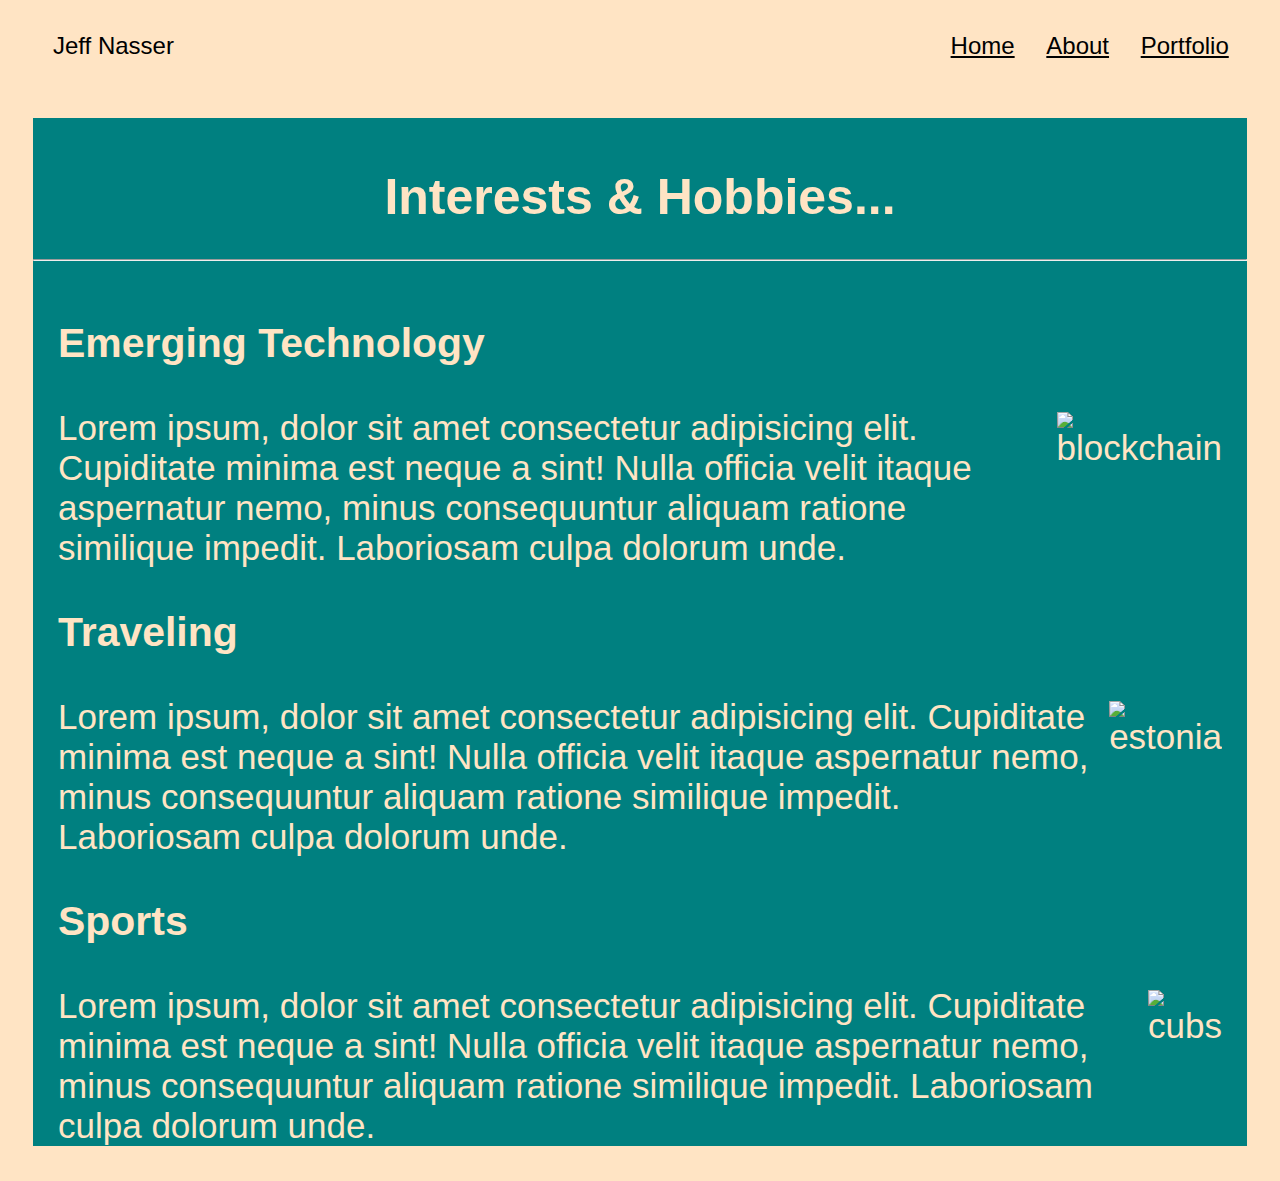
==== about.html @ edfc3ca7 "upload2" ====
<!DOCTYPE html>
<html lang="en">
<head>
    <meta charset="UTF-8">
    <meta name="viewport" content="width=device-width, initial-scale=1.0">
    <title>Jeff Nasser Website</title>
    <script src="script.js" defer></script>
    <link rel="stylesheet" href="style.css">
</head>
<body>
   <nav>
    <p>Jeff Nasser</p>
    <a href="index.html">Home</a>
    <a href="about.html">About</a>
    <a href="portfolio.html">Portfolio</a>
   </nav>
<article>
    <h1>Interests & Hobbies...</h1>
        <hr>
    <div class="container">
        
        <h3>Emerging Technology</h3>
    <p> Lorem ipsum, dolor sit amet consectetur adipisicing elit. Cupiditate minima est neque a sint! Nulla officia velit itaque aspernatur nemo, minus consequuntur aliquam ratione similique impedit. Laboriosam culpa dolorum unde.
    <img src="https://assets.weforum.org/article/image/UiXteB8xQtqg2zLUaltzQDJp7_doukS2Q79WCkxUsvE.jpg" alt="blockchain">

    <h3>Traveling</h3>
    <p> Lorem ipsum, dolor sit amet consectetur adipisicing elit. Cupiditate minima est neque a sint! Nulla officia velit itaque aspernatur nemo, minus consequuntur aliquam ratione similique impedit. Laboriosam culpa dolorum unde.
    <img src="https://media.istockphoto.com/id/494254150/photo/aerial-view-old-town-tallinn-estonia.jpg?s=612x612&w=0&k=20&c=sOU09Dgp2z8FJo7LBDtJT1_u1lJ7psCn7bgAqIoTz5o=" alt="estonia">
    </p>

    <h3>Sports</h3>
    <p> Lorem ipsum, dolor sit amet consectetur adipisicing elit. Cupiditate minima est neque a sint! Nulla officia velit itaque aspernatur nemo, minus consequuntur aliquam ratione similique impedit. Laboriosam culpa dolorum unde.
    <img src="https://c4.wallpaperflare.com/wallpaper/858/164/931/baseball-chicago-man-made-sport-wallpaper-preview.jpg" alt="cubs">
    </div>


</article>

</body>
</html>
---- style.css ----
body {background-color:bisque;}

article {background-color:teal; margin: 25px;}

nav p, a {display: inline-block;}
nav {background-color: bisque; color: black; font-size: 24px; font-family:'Gill Sans', 'Gill Sans MT', Calibri, 'Trebuchet MS', sans-serif; padding-left: 25px;}
nav a {color: inherit; padding-right: 25px;}
nav p {margin-left: 20px; margin-right: 770px;}

img {padding-bottom: 95px; padding-right: 25px;}

h1 {font-family: 'Gill Sans', 'Gill Sans MT', Calibri, 'Trebuchet MS', sans-serif; color: bisque; font-size: 50px; text-align: center; padding-top: 50px;}

.container {font-family: 'Gill Sans', 'Gill Sans MT', Calibri, 'Trebuchet MS', sans-serif; font-size: 35px; padding-top: 10px; color:bisque; padding-left: 25px;}

.container p {
    display: flex;
    align-items: center;
  }
  
.container img {
    margin-left: 20px;
    max-width: 400px;
    height: auto;
  }
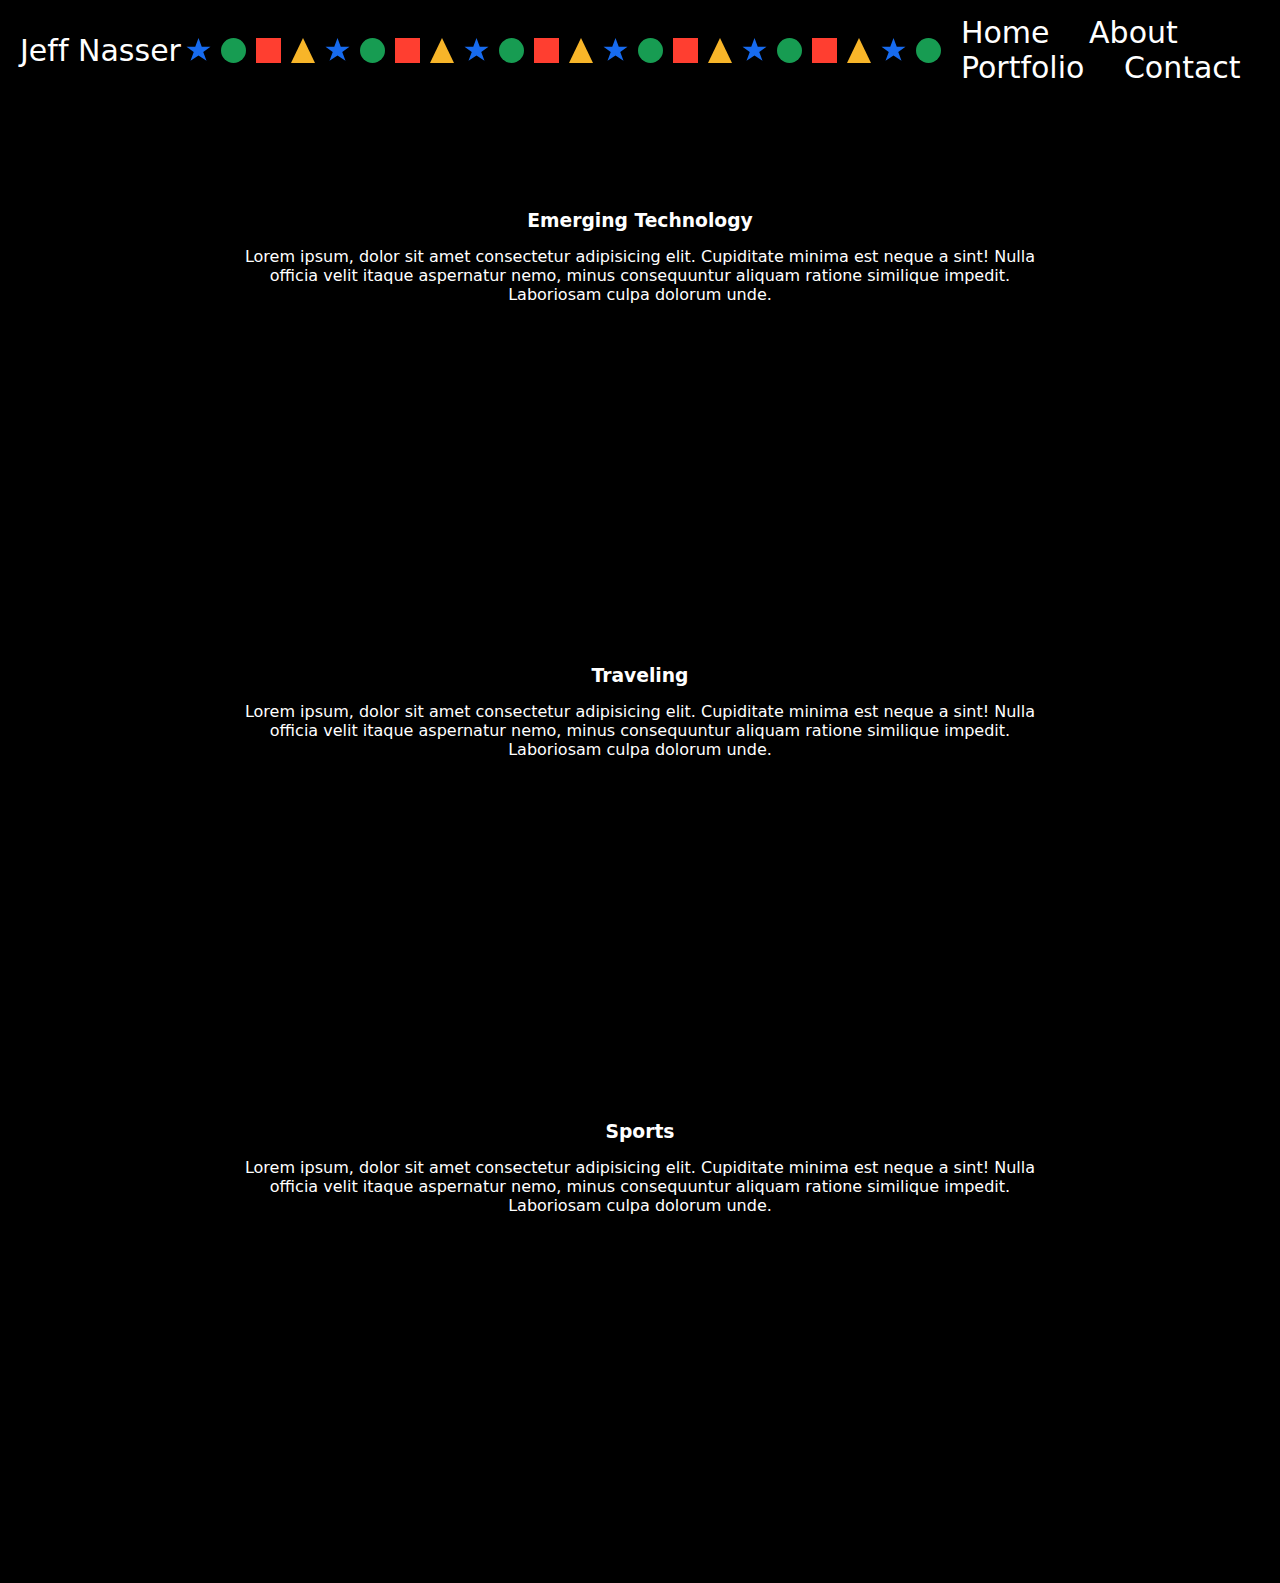
==== commit 8eb163b8: "flex changes" ====
--- a/about.html
+++ b/about.html
@@ -3,34 +3,84 @@
 <head>
     <meta charset="UTF-8">
     <meta name="viewport" content="width=device-width, initial-scale=1.0">
-    <title>Jeff Nasser Website</title>
-    <script src="script.js" defer></script>
+    <title>About</title>
     <link rel="stylesheet" href="style.css">
+    <script src="javascript.js" defer></script>
+    
 </head>
+
 <body>
-   <nav>
-    <p>Jeff Nasser</p>
-    <a href="index.html">Home</a>
-    <a href="about.html">About</a>
-    <a href="portfolio.html">Portfolio</a>
-   </nav>
+    <nav class="navbar">
+        <div class="name">
+          <span class="letter">J</span>
+          <span class="letter">e</span>
+          <span class="letter">f</span>
+          <span class="letter">f</span>
+          <span class="letter">&nbsp;</span>
+          <span class="letter">N</span>
+          <span class="letter">a</span>
+          <span class="letter">s</span>
+          <span class="letter">s</span>
+          <span class="letter">e</span>
+          <span class="letter">r</span>
+        </div>
+        <div class="nav-shapes">
+          <div class="star"></div>
+          <div class="circle"></div>
+          <div class="square"></div>
+          <div class="triangle"></div>
+          <div class="star"></div>
+          <div class="circle"></div>
+          <div class="square"></div>
+          <div class="triangle"></div>
+          <div class="star"></div>
+          <div class="circle"></div>
+          <div class="square"></div>
+          <div class="triangle"></div>
+          <div class="star"></div>
+          <div class="circle"></div>
+          <div class="square"></div>
+          <div class="triangle"></div>
+          <div class="star"></div>
+          <div class="circle"></div>
+          <div class="square"></div>
+          <div class="triangle"></div>
+          <div class="star"></div>
+          <div class="circle"></div>
+        </div>
+        <div>
+          <a href="index.html">Home</a>
+          <a href="about.html">About</a>
+          <a href="portfolio.html">Portfolio</a>
+          <a href="contact.html">Contact</a>
+        </div>
+      </nav>
+    
 <article>
-    <h1>Interests & Hobbies...</h1>
-        <hr>
-    <div class="container">
-        
-        <h3>Emerging Technology</h3>
+    <div class="container2">
+    <h1 class="flashlight-header">Interests & Hobbies</h1>
+    
+    <div class="emerging-tech">
+    <h3>Emerging Technology</h3>
     <p> Lorem ipsum, dolor sit amet consectetur adipisicing elit. Cupiditate minima est neque a sint! Nulla officia velit itaque aspernatur nemo, minus consequuntur aliquam ratione similique impedit. Laboriosam culpa dolorum unde.
-    <img src="https://assets.weforum.org/article/image/UiXteB8xQtqg2zLUaltzQDJp7_doukS2Q79WCkxUsvE.jpg" alt="blockchain">
+        <br><br><br><br><br><br><br><br><br><br><br><br><br><br><br><br><br><br>
+    </p>
+    </div>
 
+    <div class="traveling-background-container">
+        <div class="traveling-content">
     <h3>Traveling</h3>
     <p> Lorem ipsum, dolor sit amet consectetur adipisicing elit. Cupiditate minima est neque a sint! Nulla officia velit itaque aspernatur nemo, minus consequuntur aliquam ratione similique impedit. Laboriosam culpa dolorum unde.
-    <img src="https://media.istockphoto.com/id/494254150/photo/aerial-view-old-town-tallinn-estonia.jpg?s=612x612&w=0&k=20&c=sOU09Dgp2z8FJo7LBDtJT1_u1lJ7psCn7bgAqIoTz5o=" alt="estonia">
+        <br><br><br><br><br><br><br><br><br><br><br><br><br><br><br><br><br><br>
     </p>
+    </div>
+</div>
 
+    <div class="sports">
     <h3>Sports</h3>
     <p> Lorem ipsum, dolor sit amet consectetur adipisicing elit. Cupiditate minima est neque a sint! Nulla officia velit itaque aspernatur nemo, minus consequuntur aliquam ratione similique impedit. Laboriosam culpa dolorum unde.
-    <img src="https://c4.wallpaperflare.com/wallpaper/858/164/931/baseball-chicago-man-made-sport-wallpaper-preview.jpg" alt="cubs">
+        <br><br><br><br><br><br><br><br><br><br><br><br><br><br><br><br><br><br>
+    </p>
     </div>
 
 
--- a/style.css
+++ b/style.css
@@ -1,25 +1,287 @@
-body {background-color:bisque;}
-
-article {background-color:teal; margin: 25px;}
-
-nav p, a {display: inline-block;}
-nav {background-color: bisque; color: black; font-size: 24px; font-family:'Gill Sans', 'Gill Sans MT', Calibri, 'Trebuchet MS', sans-serif; padding-left: 25px;}
-nav a {color: inherit; padding-right: 25px;}
-nav p {margin-left: 20px; margin-right: 770px;}
+body {background-color: black; cursor: crosshair; margin: 0px;}
+
+article {display: flex; justify-content: center; font-family: system-ui, -apple-system, BlinkMacSystemFont, 'Segoe UI', Roboto, Oxygen, Ubuntu, Cantarell, 'Open Sans', 'Helvetica Neue', sans-serif;
+  margin-top: 0;
+    margin-bottom: 25px; 
+    margin-left: 25px;
+    margin-right: 25px;}
+
+
+nav {background-color: black; color: white; font-size: 30px; font-family:system-ui, -apple-system, BlinkMacSystemFont, 'Segoe UI', Roboto, Oxygen, Ubuntu, Cantarell, 'Open Sans', 'Helvetica Neue', sans-serif; padding: 15px 20px;}
+
+nav a {color: inherit; padding: 5px 15px; text-decoration: none;}
+
+.navbar {display: flex; justify-content: space-between; align-items: center; flex-wrap: nowrap;}
+
+.name {display: flex; justify-content: center;}
+
+.letter {
+  display: inline-block;
+}
+
+.letter:nth-child(1):hover {
+  color: #176BEF;
+}
+
+.letter:nth-child(2):hover {
+  color: #FF3E30;
+}
+
+.letter:nth-child(3):hover {
+  color: #F7B529;
+}
+
+.letter:nth-child(4):hover {
+  color: #179C52;
+}
+
+.letter:nth-child(5):hover {
+  color: #176BEF;
+}
+
+.letter:nth-child(6):hover {
+  color: #FF3E30;
+}
+
+.letter:nth-child(7):hover {
+  color: #F7B529;
+}
+
+.letter:nth-child(8):hover {
+  color: #179C52;
+}
+
+.letter:nth-child(9):hover {
+  color: #176BEF;
+}
+
+.letter:nth-child(10):hover {
+  color: #FF3E30;
+}
+
+.letter:nth-child(11):hover {
+  color: #F7B529;
+}
 
 img {padding-bottom: 95px; padding-right: 25px;}
 
-h1 {font-family: 'Gill Sans', 'Gill Sans MT', Calibri, 'Trebuchet MS', sans-serif; color: bisque; font-size: 50px; text-align: center; padding-top: 50px;}
-
-.container {font-family: 'Gill Sans', 'Gill Sans MT', Calibri, 'Trebuchet MS', sans-serif; font-size: 35px; padding-top: 10px; color:bisque; padding-left: 25px;}
-
-.container p {
-    display: flex;
-    align-items: center;
+.about-img {max-width: 100%; /* Make images responsive */
+  height: auto;
+  display: block; /* Remove extra space below images */
+  margin: 10px auto; /* Center images */}
+
+h1 {font-family:system-ui, -apple-system, BlinkMacSystemFont, 'Segoe UI', Roboto, Oxygen, Ubuntu, Cantarell, 'Open Sans', 'Helvetica Neue', sans-serif; color: white; font-size: 50px; text-align: center; padding-top: 50px;}
+
+h3 {color: white;}
+
+p {color: white;}
+
+.index-p {margin: 50px;}
+
+.container1 {font-family:system-ui, -apple-system, BlinkMacSystemFont, 'Segoe UI', Roboto, Oxygen, Ubuntu, Cantarell, 'Open Sans', 'Helvetica Neue', sans-serif; font-size: 35px; padding-top: 10px; color:white; display:flex; align-items:center; border-radius:50px;}
+
+.container1 p {
+    flex: 1 1 auto;
+    margin-right: 20px;
+    min-width: 500px;
   }
   
-.container img {
-    margin-left: 20px;
+.container1 img {
+    margin: 15px;
+    padding-top: 65px;
     max-width: 400px;
     height: auto;
-  }+    flex: 0 0;
+    border-radius: 25%;
+  }
+
+.container2 { display: flex; /* Makes the container a flex container */
+  justify-content: center; /* Horizontally centers the content */
+  align-items: center; /* Vertically centers the content */
+ flex-direction: column;
+font-family: system-ui, -apple-system, BlinkMacSystemFont, 'Segoe UI', Roboto, Oxygen, Ubuntu, Cantarell, 'Open Sans', 'Helvetica Neue', sans-serif;
+text-align: center;
+}
+
+.container2 h3 {
+  align-self: center; /* Align headings to the left */
+  margin-bottom: 10px;
+  color: white; /* Add spacing below headings */
+}
+
+.container2 p {
+  align-self: center; /* Align paragraphs to the left */
+  margin-bottom: 20px; /* Add spacing below paragraphs */
+  max-width: 800px; /* Limit paragraph width */
+  color: white;
+}
+
+.container2 img {
+  max-width: 300px; /* Adjust image size */
+  height: auto;
+  margin-bottom: 20px; /* Add spacing below images */
+  align-self: center; /* Center images */
+  padding: 0;
+}
+
+/* .container3 img {
+  max-width: 200px;
+  height: auto;     
+  display: block;  
+  margin-bottom: 15px;
+  align-self: center;
+} */
+
+/* .container3 h3 {margin-top: 20px;}
+
+.container3 p {text-align: justify;} */
+
+/* .container3 {font-family: system-ui, -apple-system, BlinkMacSystemFont, 'Segoe UI', Roboto, Oxygen, Ubuntu, Cantarell, 'Open Sans', 'Helvetica Neue', sans-serif;} */
+
+.nav-shapes {
+  display: flex;
+  align-items: center;
+}
+
+.nav-shapes .star {
+  width: 25px;
+  height: 25px;
+  background-color: #176BEF;
+  clip-path: polygon(50% 0%, 63% 35%, 98% 35%, 69% 56%, 82% 91%, 50% 70%, 18% 91%, 31% 56%, 2% 35%, 37% 35%);
+  transition: transform 1s ease;
+  will-change: transform;
+  margin: 5px;
+}
+
+.nav-shapes .star:hover {
+  background-color: #F7B529;
+}
+
+.nav-shapes .star:active {transform: translateY(100vh)}
+
+.nav-shapes .circle {
+  width: 25px;
+  height: 25px;
+  background-color: #179C52;
+  border-radius: 50%;
+  margin: 5px;
+  transition: transform 1s ease;
+}
+
+.nav-shapes .circle:hover {
+  background-color: #FF3E30;
+  transform: rotatey(180deg);
+}
+
+.nav-shapes .square {
+  width: 25px;
+  height: 25px;
+  background-color: #FF3E30;
+  margin: 5px;
+  transition: transform 1s ease;
+}
+
+.nav-shapes .square:hover {
+  background-color: #176BEF;
+  transform: skewY(60deg);
+}
+
+.nav-shapes .triangle {
+  width: 0;
+  height: 0;
+  border-left: 12.5px solid transparent;
+  border-right: 12.5px solid transparent;
+  border-bottom: 25px solid #F7B529;
+  margin: 5px;
+  transition: transform 1s ease;
+}
+
+.nav-shapes .triangle:hover {
+  border-bottom: 25px solid #179C52;
+  transform: rotate(180deg);
+}
+
+form {color:white; font-family: system-ui, -apple-system, BlinkMacSystemFont, 'Segoe UI', Roboto, Oxygen, Ubuntu, Cantarell, 'Open Sans', 'Helvetica Neue', sans-serif; margin: 25px; background-color: #176BEF; padding: 150px; padding-top: 15px;}
+
+form:hover {background-color: #F7B529;}
+
+input[type="submit"] {
+  background-color:#FF3E30;
+  color: white;
+  padding: 12px 25px;
+  font-size: 16px;
+  cursor: pointer;
+  border-radius: 5px;
+  font-family: system-ui, -apple-system, BlinkMacSystemFont, 'Segoe UI', Roboto, Oxygen, Ubuntu, Cantarell, 'Open Sans', 'Helvetica Neue', sans-serif;
+}
+
+input[type="submit"]:hover {
+  background-color:#179C52;
+}
+
+.contact-us {margin: 75px; color: white;}
+
+.about-header {padding: 20px; border-radius: 50%; font-size: 20px; }
+
+.about-header:hover {background-color: #179C52;}
+
+
+.emerging-tech {background-image: url("https://images.squarespace-cdn.com/content/v1/5f9f625ebb288273ba51c6ec/1665372355797-J3K2J6I6OJS1BEBVAMPB/unnamed-2.jpg"), linear-gradient(to bottom, rgba(0, 0, 0, 0.3), rgba(0, 0, 0, 0.7));
+  background-blend-mode: overlay;
+background-repeat: no-repeat;
+background-size: cover;
+background-position: center;
+}
+
+.traveling-background-container {background-image: url("https://images-wixmp-ed30a86b8c4ca887773594c2.wixmp.com/f/1fb896dd-cba1-4c09-89c7-c7178a830305/dg23v2s-7ad52bd6-92e7-4145-a8bf-f6172ca5973e.png/v1/fill/w_1024,h_512,q_80,strp/1920s_retro_future_iii_by_obsidianplanet_dg23v2s-fullview.jpg?token=eyJ0eXAiOiJKV1QiLCJhbGciOiJIUzI1NiJ9.[base64].GTlwCI9H6NJDnC3yWFSNMNIHp-6NFNpgrjvLCLb8Fwo"), linear-gradient(to bottom, rgba(0, 0, 0, 0.3), rgba(0, 0, 0, 0.7));
+  background-blend-mode: overlay;
+background-repeat: no-repeat;
+background-size: cover;
+background-position: center;
+}
+
+.sports {background-image: url("https://files.oaiusercontent.com/file-5RMts5PfYuzRPkkjaLR84u?se=2025-02-24T00%3A23%3A38Z&sp=r&sv=2024-08-04&sr=b&rscc=max-age%3D604800%2C%20immutable%2C%20private&rscd=attachment%3B%20filename%3D13017efb-db3b-47d5-a1de-78c8e9fbdbb6.webp&sig=m9kHT%2BYQo%2BWRJMwsBD3/UZafdc2ocpOouR5v6CFe4Kw%3D"), linear-gradient(to bottom, rgba(0, 0, 0, 0.3), rgba(0, 0, 0, 0.7));
+  background-blend-mode: overlay;
+background-repeat: no-repeat;
+background-size: cover;
+background-position: center;}
+
+.flashlight-header {font-size: 20px;}
+
+.flashlight-header {
+  position: relative;
+  background-color: #000;
+  color: #000;
+  padding: 20px;
+  overflow: hidden;
+  transition: color 0.3s ease;
+  border-radius: 70%;
+}
+
+.flashlight-header::before {
+  content: "";
+  position: absolute;
+  top: 50%;
+  left: 50%;
+  width: 0;
+  height: 0;
+  border-radius: 70%;
+  background: radial-gradient(circle, rgba(255, 255, 200, 0.6), rgba(255, 255, 200, 0) 70%);
+  transform: translate(-50%, -50%);
+  transition: width 0.3s ease-out, height 0.3s ease-out;
+}
+
+.flashlight-header:hover::before {
+  width: 300%;
+  height: 300%;
+  border-radius: 70%;
+}
+
+.flashlight-header:hover {
+  color: #fff;
+  border-radius: 70%;
+}
+
+
+
+
